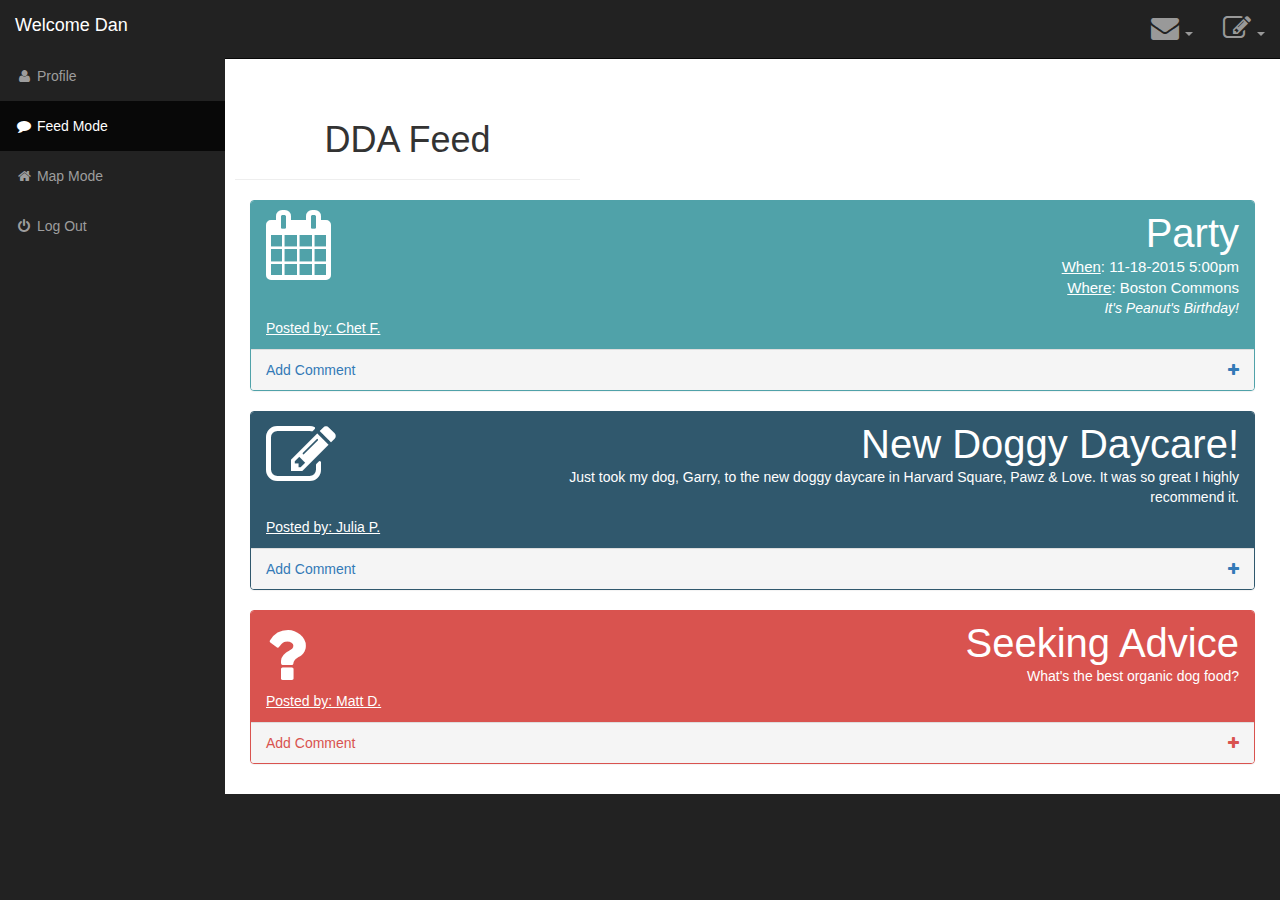
==== bootstrap_template/index.html @ 86d38ddc "Adding events to feed" ====
<!DOCTYPE html>
<html lang="en">

<head>

    <meta charset="utf-8">
    <meta http-equiv="X-UA-Compatible" content="IE=edge">
    <meta name="viewport" content="width=device-width, initial-scale=1">
    <meta name="description" content="">
    <meta name="author" content="">

    <title>SB Admin - Bootstrap Admin Template</title>

    <!-- Bootstrap Core CSS -->
    <link href="css/bootstrap.min.css" rel="stylesheet">

    <!-- Custom CSS -->
    <link href="css/sb-admin.css" rel="stylesheet">
    <link href="css/main.css" rel="stylesheet">

    <!-- Morris Charts CSS -->
    <link href="css/plugins/morris.css" rel="stylesheet">

    <!-- Custom Fonts -->
    <link href="font-awesome/css/font-awesome.min.css" rel="stylesheet" type="text/css">

    <link rel="stylesheet" type="text/css" href="css/main.css">

   
    <!-- HTML5 Shim and Respond.js IE8 support of HTML5 elements and media queries -->
    <!-- WARNING: Respond.js doesn't work if you view the page via file:// -->
    <!--[if lt IE 9]>
        <script src="https://oss.maxcdn.com/libs/html5shiv/3.7.0/html5shiv.js"></script>
        <script src="https://oss.maxcdn.com/libs/respond.js/1.4.2/respond.min.js"></script>
    <![endif]-->

</head>

<body>

    <div id="wrapper">

        <!-- CREATE EVENT Modal -->
<div class="modal fade" id="createEvent" tabindex="-1" role="dialog" aria-labelledby="myModalLabel">
  <div class="modal-dialog" role="document">
    <div class="modal-content">
      <div class="modal-header">
        <button type="button" class="close" data-dismiss="modal" aria-label="Close"><span aria-hidden="true">&times;</span></button>
        <h4 class="modal-title" id="myModalLabel">Create New Event</h4>
      </div>
      <div class="modal-body">
        <div class="row">
            <div class="col-md-1 col-xs-1"></div>
            <div class="col-md-10 col-xs-10">
                <form id="eventForm" name="eventForm">
                    <input type="text" id="eventName" name="eventName" placeholder="Event Name"> <br>
                    <input type="text" id="dateTime" name="dateTime" placeholder="Date & Time"> <br>
                    <input type="text" id="location" name="location" placeholder="Location"> <br>
                    <input type="text" id="description" name="description" placeholder="Description"> <br>

                    
                    <button type="submit" class="btn btn-primary pull-right" style="width: 100px;">Post</button>
                </form>
            </div>
            <div class="col-md-1 col-xs-1"></div>
        </div>
      </div>
    </div>
  </div>
</div>

        <!-- ASK ADVICE Modal -->
<div class="modal fade" id="writePost" tabindex="-1" role="dialog" aria-labelledby="myModalLabel">
    <div class="modal-dialog" role="document">
        <div class="modal-content">
            <div class="modal-header">
                <button type="button" class="close" data-dismiss="modal" aria-label="Close"><span aria-hidden="true">&times;</span></button>
                <h4 class="modal-title" id="myModalLabel">Write a Post</h4>
            </div>
            <div class="modal-body">
                <div class="row">
                    <div class="col-md-1 col-xs-1"></div>
                    <div class="col-md-10 col-xs-10">
                        <form id="postForm" name="postForm">
                            <input type="text" id="postName" name="postName" placeholder="Post Title"> <br>
                            <textarea id="postContent" rows="10" placeholder="Post Content"></textarea>
                            <button type="submit" class="btn btn-primary pull-right" style="width: 100px;">Post</button>
                        </form>
                    </div>
                    <div class="col-md-1 col-xs-1"></div>
                </div>
        
            </div>
        </div>
    </div>
</div>

        <!-- WRITE POST Modal -->
<div class="modal fade" id="askAdvice" tabindex="-1" role="dialog" aria-labelledby="myModalLabel">
    <div class="modal-dialog" role="document">
        <div class="modal-content">
            <div class="modal-header">
                <button type="button" class="close" data-dismiss="modal" aria-label="Close"><span aria-hidden="true">&times;</span></button>
                <h4 class="modal-title" id="myModalLabel">Ask for Advice</h4>
            </div>
            <div class="modal-body">
                <div class="row">
                    <div class="col-md-1 col-xs-1"></div>
                    <div class="col-md-10 col-xs-10">
                        <form id="askForm" name="askForm">
                            <input type="text" id="askName" name="askName" placeholder="Post Title"> <br>
                            <textarea id="askContent" rows="10" placeholder="Ask DDA users for advice! For example: Peanut has been vomiting blue liquid all day! What should I do?"></textarea>
                            <button type="submit" class="btn btn-primary pull-right" style="width: 100px;">Post</button>
                        </form>
                    </div>
                    <div class="col-md-1 col-xs-1"></div>
                </div>
            </div>
        </div>
    </div>
</div>

        <!-- Navigation -->
        <nav class="navbar navbar-inverse navbar-fixed-top" role="navigation">
            <!-- Brand and toggle get grouped for better mobile display -->
            <div class="navbar-header">
                <button type="button" class="navbar-toggle" data-toggle="collapse" data-target=".navbar-ex1-collapse">
                    <span class="sr-only">Toggle navigation</span>
                    <span class="icon-bar"></span>
                    <span class="icon-bar"></span>
                    <span class="icon-bar"></span>
                </button>
                <a class="navbar-brand" href="index.html">Welcome Dan</a>
            </div>
            <!-- Top Menu Items -->
            <ul class="nav navbar-right top-nav">
                <li class="dropdown">
                    <a href="#" class="dropdown-toggle" data-toggle="dropdown"><i class="fa fa-envelope  fa-2x"></i> <b class="caret"></b></a>
                    <ul class="dropdown-menu message-dropdown">
                        <li class="message-preview">
                            <a href="#">
                                <div class="media">
                                    <span class="pull-left">
                                        <img class="media-object" src="http://placehold.it/50x50" alt="">
                                    </span>
                                    <div class="media-body">
                                        <h5 class="media-heading"><strong>John Smith</strong>
                                        </h5>
                                        <p class="small text-muted"><i class="fa fa-clock-o"></i> Yesterday at 4:32 PM</p>
                                        <p>Lorem ipsum dolor sit amet, consectetur...</p>
                                    </div>
                                </div>
                            </a>
                        </li>
                        <li class="message-preview">
                            <a href="#">
                                <div class="media">
                                    <span class="pull-left">
                                        <img class="media-object" src="http://placehold.it/50x50" alt="">
                                    </span>
                                    <div class="media-body">
                                        <h5 class="media-heading"><strong>John Smith</strong>
                                        </h5>
                                        <p class="small text-muted"><i class="fa fa-clock-o"></i> Yesterday at 4:32 PM</p>
                                        <p>Lorem ipsum dolor sit amet, consectetur...</p>
                                    </div>
                                </div>
                            </a>
                        </li>
                        <li class="message-preview">
                            <a href="#">
                                <div class="media">
                                    <span class="pull-left">
                                        <img class="media-object" src="http://placehold.it/50x50" alt="">
                                    </span>
                                    <div class="media-body">
                                        <h5 class="media-heading"><strong>John Smith</strong>
                                        </h5>
                                        <p class="small text-muted"><i class="fa fa-clock-o"></i> Yesterday at 4:32 PM</p>
                                        <p>Lorem ipsum dolor sit amet, consectetur...</p>
                                    </div>
                                </div>
                            </a>
                        </li>
                        <li class="message-footer">
                            <a href="#">Read All New Messages</a>
                        </li>
                    </ul>
                </li>

                <!-- ADD  -->
                       <li class="dropdown">
                    <a href="#" class="dropdown-toggle" data-toggle="dropdown"><i class="fa fa-pencil-square-o fa-2x"></i> <b class="caret"></b></a>
                    <ul class="dropdown-menu message-dropdown">
                        <li class="message-preview">
                            <!-- Button trigger modal -->
                    <!-- <button type="button" class="btn btn-primary btn-lg" data-toggle="modal" data-target="#myModal"> -->
                    <a class="btn" data-toggle="modal" data-target="#createEvent">
                                <h4>Create New Event</h4>
                            </a>
                           <!--  </button> -->
                        </li>
                        <li class="message-preview">
                            <a class="btn" data-toggle="modal" data-target="#askAdvice">
                                <h4>Ask For Advice</h4>
                            </a>
                        </li>
                        <li class="message-preview">
                            <a class="btn" data-toggle="modal" data-target="#writePost">
                                <h4>Write A Post</h4>
                            </a>
                        </li>
                        
                    </ul>
                </li>


            </ul>


            <!-- Sidebar Menu Items - These collapse to the responsive navigation menu on small screens -->
            <div class="collapse navbar-collapse navbar-ex1-collapse">
                <ul class="nav navbar-nav side-nav">
                    <li >
                        <a href="index.html"><i class="fa fa-fw fa-user"></i> Profile</a>
                    </li>
                    <li class="active">
                        <a href="index.html"><i class="fa fa-fw fa-comment"></i> Feed Mode</a>
                    </li>
                    <li>
                        <a href="index.html"><i class="fa fa-fw fa-home"></i> Map Mode</a>
                    </li>

                     <li>
                            <a href="#"><i class="fa fa-fw fa-power-off"></i> Log Out</a>
                    </li>
                </ul>
            </div>
            <!-- /.navbar-collapse -->
        </nav>

        <div id="page-wrapper">

            <div class="container-fluid">

                <!-- Page Heading -->
                <div class="row">
                    <div class="huge feed-title col-lg-4 page-header ">
                       <h1>DDA Feed </h1> 
                    </div>                      
                        
                   <!--      <ol class="breadcrumb">
                            <li class="active">
                                <i class="fa fa-dashboard"></i> Dashboard
                            </li>
                        </ol> -->
                   
                </div>
                <div class="row" id="feed">
                    <!-- Event Example -->
                    <div class="col-lg-12 col-md-12">
                        <div class="panel panel-event">
                            <div class="panel-heading">
                                <div class="row">
                                    <div class="col-xs-3">
                                        <i class="fa fa-calendar fa-5x"></i>
                                    </div>
                                    <div class="col-xs-9 text-right">
                                        <!-- Event Title -->
                                        <div class="huge">Party</div>
                                        <!-- Date & Time -->
                                        <div class="event-info"> <u>When</u>: 11-18-2015 5:00pm</div>    
                                        <!-- Location -->
                                        <div class="event-info"> <u>Where</u>: Boston Commons</div>
                                        <!-- Description -->
                                        <div><i>It's Peanut's Birthday!</i></div>
                                      
                                    </div>
                                </div>

                                <div class="row">
                                        <div class="col-xs-6">
                                         <!-- Posted by -->
                                            <div class="pull-left poster">
                                                <u>Posted by: Chet F.</u>
                                            </div>
                                        </div>
                                </div>

                            </div>
                            <a href="#">
                                <div class="panel-footer">
                                    <span class="pull-left">Add Comment</span>
                                    <span class="pull-right"><i class="fa fa-plus"></i></span>
                                    <div class="clearfix"></div>
                                </div>
                            </a>
                        </div>
                    </div>

                    <!-- Post Example -->
                    <div class="col-lg-12 col-md-12">
                        <div class="panel panel-post">
                            <div class="panel-heading">
                                <div class="row">
                                    <div class="col-xs-3">
                                        <i class="fa fa-pencil-square-o fa-5x"></i>
                                    </div>
                                    <div class="col-xs-9 text-right">   
                                    <!-- Post Title -->
                                        <div class="huge">New Doggy Daycare!</div>
                                        
                                    <!-- Content -->
                                        <div >
                                            <p>Just took my dog, Garry, to the new doggy daycare in Harvard Square, Pawz & Love. It was so great I highly recommend it.
                                            </p>
                                        </div>
                                    </div>
                                </div>
                                <div class="row">
                                        <div class="col-xs-6">
                                         <!-- Posted by -->
                                            <div class="pull-left poster">
                                                <u>Posted by: Julia P.</u>
                                            </div>
                                        </div>
                                </div>
                            </div>
                            <a href="#">
                                <div class="panel-footer">
                                    <span class="pull-left">Add Comment</span>
                                    <span class="pull-right"><i class="fa fa-plus"></i></span>
                                    <div class="clearfix"></div>
                                </div>
                            </a>
                        </div>
                    </div>


                    <div class="col-lg-12 col-md-12">
                        <div class="panel panel-red">
                            <div class="panel-heading">
                                <div class="row">
                                    <div class="col-xs-3">
                                        <i class="fa fa-question fa-5x"></i>
                                    </div>
                                    <div class="col-xs-9 text-right">
                                        <div class="huge">Seeking Advice</div>
                                        <div>What's the best organic dog food?</div>
                                    </div>
                                </div>
                                    <div class="row">
                                        <div class="col-xs-6">
                                         <!-- Posted by -->
                                            <div class="pull-left poster">
                                                <u>Posted by: Matt D.</u>
                                            </div>
                                        </div>
                                </div>
                            </div>
                            <a href="#">
                                <div class="panel-footer">
                                    <span class="pull-left">Add Comment</span>
                                    <span class="pull-right"><i class="fa fa-plus"></i></span>
                                    <div class="clearfix"></div>
                                </div>
                            </a>
                        </div>
                    </div>

                </div>


            </div>
            <!-- /.container-fluid -->

        </div>
        <!-- /#page-wrapper -->

    </div>
    <!-- /#wrapper -->

    <!-- jQuery -->
    <script src="js/jquery.js"></script>

    <!-- Bootstrap Core JavaScript -->
    <script src="js/bootstrap.min.js"></script>

    <!-- Morris Charts JavaScript -->
    <script src="js/plugins/morris/raphael.min.js"></script>
    <script src="js/plugins/morris/morris.min.js"></script>
    <script src="js/plugins/morris/morris-data.js"></script>

     <!-- Modals JS -->
    <script src="js/modals.js" > </script>

</body>

</html>
---- bootstrap_template/css/sb-admin.css ----
/*!
 * Start Bootstrap - SB Admin Bootstrap Admin Template (http://startbootstrap.com)
 * Code licensed under the Apache License v2.0.
 * For details, see http://www.apache.org/licenses/LICENSE-2.0.
 */

/* Global Styles */

body {
    margin-top: 100px;
    background-color: #222;
}

@media(min-width:768px) {
    body {
        margin-top: 50px;
    }
}

#wrapper {
    padding-left: 0;
}

#page-wrapper {
    width: 100%;
    padding: 0;
    background-color: #fff;
}

.huge {
    font-size: 50px;
    line-height: normal;
}

@media(min-width:768px) {
    #wrapper {
        padding-left: 225px;
    }

    #page-wrapper {
        padding: 10px;
    }
}

/* Top Navigation */

.top-nav {
    padding: 0 15px;
}

.top-nav>li {
    display: inline-block;
    float: left;
}

.top-nav>li>a {
    padding-top: 15px;
    padding-bottom: 15px;
    line-height: 20px;
    color: #999;
}

.top-nav>li>a:hover,
.top-nav>li>a:focus,
.top-nav>.open>a,
.top-nav>.open>a:hover,
.top-nav>.open>a:focus {
    color: #fff;
    background-color: #000;
}

.top-nav>.open>.dropdown-menu {
    float: left;
    position: absolute;
    margin-top: 0;
    border: 1px solid rgba(0,0,0,.15);
    border-top-left-radius: 0;
    border-top-right-radius: 0;
    background-color: #fff;
    -webkit-box-shadow: 0 6px 12px rgba(0,0,0,.175);
    box-shadow: 0 6px 12px rgba(0,0,0,.175);
}

.top-nav>.open>.dropdown-menu>li>a {
    white-space: normal;
}

ul.message-dropdown {
    padding: 0;
    max-height: 250px;
    overflow-x: hidden;
    overflow-y: auto;
}

li.message-preview {
    width: 275px;
    border-bottom: 1px solid rgba(0,0,0,.15);
}

li.message-preview>a {
    padding-top: 15px;
    padding-bottom: 15px;
}

li.message-footer {
    margin: 5px 0;
}

ul.alert-dropdown {
    width: 200px;
}

/* Side Navigation */

@media(min-width:768px) {
    .side-nav {
        position: fixed;
        top: 51px;
        left: 225px;
        width: 225px;
        margin-left: -225px;
        border: none;
        border-radius: 0;
        overflow-y: auto;
        background-color: #222;
        bottom: 0;
        overflow-x: hidden;
        padding-bottom: 40px;
    }

    .side-nav>li>a {
        width: 225px;
    }

    .side-nav li a:hover,
    .side-nav li a:focus {
        outline: none;
        background-color: #000 !important;
    }
}

.side-nav>li>ul {
    padding: 0;
}

.side-nav>li>ul>li>a {
    display: block;
    padding: 10px 15px 10px 38px;
    text-decoration: none;
    color: #999;
}

.side-nav>li>ul>li>a:hover {
    color: #fff;
}

/* Flot Chart Containers */

.flot-chart {
    display: block;
    height: 400px;
}

.flot-chart-content {
    width: 100%;
    height: 100%;
}

/* Custom Colored Panels */

.huge {
    font-size: 40px;
}

.panel-green {
    border-color: #5cb85c;
}

.panel-green > .panel-heading {
    border-color: #5cb85c;
    color: #fff;
    background-color: #5cb85c;
}

.panel-green > a {
    color: #5cb85c;
}

.panel-green > a:hover {
    color: #3d8b3d;
}

.panel-purple {
    border-color: #9B30FF;
}

.panel-purple > .panel-heading {
    border-color: #9B30FF;
    color: #fff;
    background-color: #9B30FF;
}

.panel-purple > a {
    color: #9B30FF;
}

.panel-purple > a:hover {
    color: #9B30FF;
}

.panel-red {
    border-color: #d9534f;
}

.panel-red > .panel-heading {
    border-color: #d9534f;
    color: #fff;
    background-color: #d9534f;
}

.panel-red > a {
    color: #d9534f;
}

.panel-red > a:hover {
    color: #b52b27;
}

.panel-yellow {
    border-color: #f0ad4e;
}

.panel-yellow > .panel-heading {
    border-color: #f0ad4e;
    color: #fff;
    background-color: #f0ad4e;
}

.panel-yellow > a {
    color: #f0ad4e;
}

.panel-yellow > a:hover {
    color: #df8a13;
}
---- bootstrap_template/css/main.css ----
form {
	text-align: center;
}   

input {
	border-top: none;
	border-left: none;
	border-right: none;
	width: 100%;
	margin-bottom: 15px;
	margin-top: 15px;
}

textarea {
	width: 100%;
    margin-bottom: 15px;
    margin-top: 15px;
}
input:focus, input:active, textarea:focus, textarea:active {
	outline: none;
}
.feed-title {
	text-align: center;
}

.poster {
	color: #fff;
}

.event-info {
	font-size: 15px;
}

/* New Custom Panel Colors */
.panel-post {
    border-color: #30586d;
}

.panel-post > .panel-heading {
    border-color: #30586d;
    color: #fff;
    background-color: #30586d;
}

.panel-event {
    border-color: #50a2a9;
}

.panel-event > .panel-heading {
    border-color: #50a2a9;
    color: #fff;
    background-color: #50a2a9;
}

/*#50a2a9*/
---- bootstrap_template/css/plugins/morris.css ----
.morris-hover{position:absolute;z-index:1000}.morris-hover.morris-default-style{border-radius:10px;padding:6px;color:#666;background:rgba(255,255,255,0.8);border:solid 2px rgba(230,230,230,0.8);font-family:sans-serif;font-size:12px;text-align:center}.morris-hover.morris-default-style .morris-hover-row-label{font-weight:bold;margin:0.25em 0}
.morris-hover.morris-default-style .morris-hover-point{white-space:nowrap;margin:0.1em 0}
---- bootstrap_template/css/main.css ----
form {
	text-align: center;
}   

input {
	border-top: none;
	border-left: none;
	border-right: none;
	width: 100%;
	margin-bottom: 15px;
	margin-top: 15px;
}

textarea {
	width: 100%;
    margin-bottom: 15px;
    margin-top: 15px;
}
input:focus, input:active, textarea:focus, textarea:active {
	outline: none;
}
.feed-title {
	text-align: center;
}

.poster {
	color: #fff;
}

.event-info {
	font-size: 15px;
}

/* New Custom Panel Colors */
.panel-post {
    border-color: #30586d;
}

.panel-post > .panel-heading {
    border-color: #30586d;
    color: #fff;
    background-color: #30586d;
}

.panel-event {
    border-color: #50a2a9;
}

.panel-event > .panel-heading {
    border-color: #50a2a9;
    color: #fff;
    background-color: #50a2a9;
}

/*#50a2a9*/
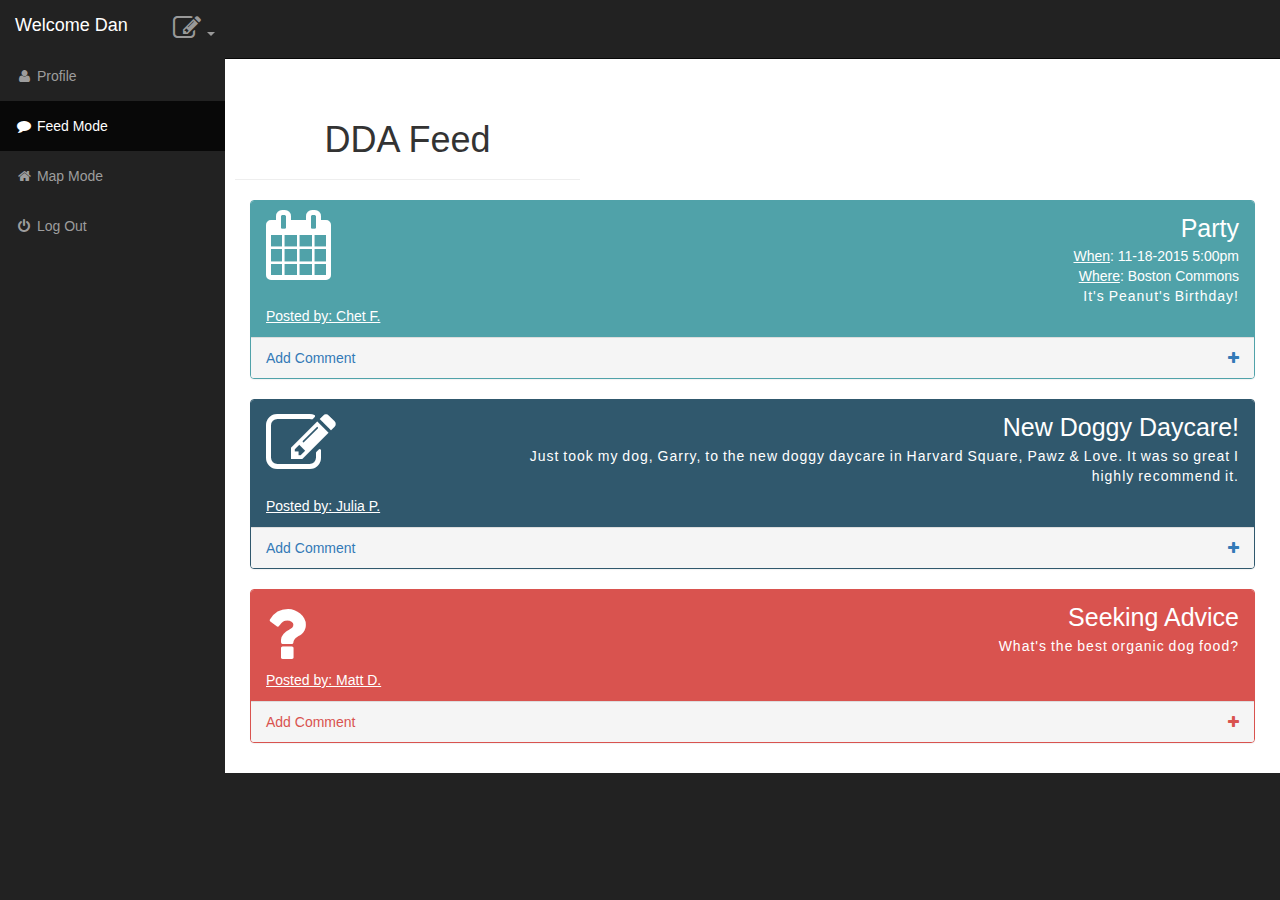
==== commit 1f9ffb92: "More Style Updates" ====
--- a/bootstrap_template/index.html
+++ b/bootstrap_template/index.html
@@ -23,8 +23,6 @@
 
     <!-- Custom Fonts -->
     <link href="font-awesome/css/font-awesome.min.css" rel="stylesheet" type="text/css">
-
-    <link rel="stylesheet" type="text/css" href="css/main.css">
 
    
     <!-- HTML5 Shim and Respond.js IE8 support of HTML5 elements and media queries -->
@@ -49,75 +47,56 @@
         <h4 class="modal-title" id="myModalLabel">Create New Event</h4>
       </div>
       <div class="modal-body">
-        <div class="row">
-            <div class="col-md-1 col-xs-1"></div>
-            <div class="col-md-10 col-xs-10">
-                <form id="eventForm" name="eventForm">
-                    <input type="text" id="eventName" name="eventName" placeholder="Event Name"> <br>
-                    <input type="text" id="dateTime" name="dateTime" placeholder="Date & Time"> <br>
-                    <input type="text" id="location" name="location" placeholder="Location"> <br>
-                    <input type="text" id="description" name="description" placeholder="Description"> <br>
-
-                    
-                    <button type="submit" class="btn btn-primary pull-right" style="width: 100px;">Post</button>
-                </form>
-            </div>
-            <div class="col-md-1 col-xs-1"></div>
-        </div>
+        <form id="eventForm" name="eventForm">
+            <input type="text" id="eventName" name="eventName" placeholder="Event Name"> <br>
+            <input type="text" id="dateTime" name="dateTime" placeholder="Date & Time"> <br>
+            <input type="text" id="location" name="location" placeholder="Location"> <br>
+            <input type="text" id="description" name="description" placeholder="Description"> <br>
+
+            <button type="button" class="btn btn-default" data-dismiss="modal">Close</button>
+            <button type="submit" class="btn btn-primary">Post</button>
+        </form>
       </div>
     </div>
   </div>
 </div>
 
         <!-- ASK ADVICE Modal -->
+<div class="modal fade" id="askAdvice" tabindex="-1" role="dialog" aria-labelledby="myModalLabel">
+  <div class="modal-dialog" role="document">
+    <div class="modal-content">
+      <div class="modal-header">
+        <button type="button" class="close" data-dismiss="modal" aria-label="Close"><span aria-hidden="true">&times;</span></button>
+        <h4 class="modal-title" id="myModalLabel">Modal title</h4>
+      </div>
+      <div class="modal-body">
+        ...
+      </div>
+      <div class="modal-footer">
+        <button type="button" class="btn btn-default" data-dismiss="modal">Close</button>
+        <button type="button" class="btn btn-primary">Save changes</button>
+      </div>
+    </div>
+  </div>
+</div>
+
+        <!-- WRITE POST Modal -->
 <div class="modal fade" id="writePost" tabindex="-1" role="dialog" aria-labelledby="myModalLabel">
-    <div class="modal-dialog" role="document">
-        <div class="modal-content">
-            <div class="modal-header">
-                <button type="button" class="close" data-dismiss="modal" aria-label="Close"><span aria-hidden="true">&times;</span></button>
-                <h4 class="modal-title" id="myModalLabel">Write a Post</h4>
-            </div>
-            <div class="modal-body">
-                <div class="row">
-                    <div class="col-md-1 col-xs-1"></div>
-                    <div class="col-md-10 col-xs-10">
-                        <form id="postForm" name="postForm">
-                            <input type="text" id="postName" name="postName" placeholder="Post Title"> <br>
-                            <textarea id="postContent" rows="10" placeholder="Post Content"></textarea>
-                            <button type="submit" class="btn btn-primary pull-right" style="width: 100px;">Post</button>
-                        </form>
-                    </div>
-                    <div class="col-md-1 col-xs-1"></div>
-                </div>
-        
-            </div>
-        </div>
+  <div class="modal-dialog" role="document">
+    <div class="modal-content">
+      <div class="modal-header">
+        <button type="button" class="close" data-dismiss="modal" aria-label="Close"><span aria-hidden="true">&times;</span></button>
+        <h4 class="modal-title" id="myModalLabel">Modal title</h4>
+      </div>
+      <div class="modal-body">
+        ...
+      </div>
+      <div class="modal-footer">
+        <button type="button" class="btn btn-default" data-dismiss="modal">Close</button>
+        <button type="button" class="btn btn-primary">Save changes</button>
+      </div>
     </div>
-</div>
-
-        <!-- WRITE POST Modal -->
-<div class="modal fade" id="askAdvice" tabindex="-1" role="dialog" aria-labelledby="myModalLabel">
-    <div class="modal-dialog" role="document">
-        <div class="modal-content">
-            <div class="modal-header">
-                <button type="button" class="close" data-dismiss="modal" aria-label="Close"><span aria-hidden="true">&times;</span></button>
-                <h4 class="modal-title" id="myModalLabel">Ask for Advice</h4>
-            </div>
-            <div class="modal-body">
-                <div class="row">
-                    <div class="col-md-1 col-xs-1"></div>
-                    <div class="col-md-10 col-xs-10">
-                        <form id="askForm" name="askForm">
-                            <input type="text" id="askName" name="askName" placeholder="Post Title"> <br>
-                            <textarea id="askContent" rows="10" placeholder="Ask DDA users for advice! For example: Peanut has been vomiting blue liquid all day! What should I do?"></textarea>
-                            <button type="submit" class="btn btn-primary pull-right" style="width: 100px;">Post</button>
-                        </form>
-                    </div>
-                    <div class="col-md-1 col-xs-1"></div>
-                </div>
-            </div>
-        </div>
-    </div>
+  </div>
 </div>
 
         <!-- Navigation -->
@@ -131,10 +110,11 @@
                     <span class="icon-bar"></span>
                 </button>
                 <a class="navbar-brand" href="index.html">Welcome Dan</a>
-            </div>
+           
             <!-- Top Menu Items -->
-            <ul class="nav navbar-right top-nav">
-                <li class="dropdown">
+            <ul class="nav navbar-left top-nav">
+
+    <!--             <li class="dropdown">
                     <a href="#" class="dropdown-toggle" data-toggle="dropdown"><i class="fa fa-envelope  fa-2x"></i> <b class="caret"></b></a>
                     <ul class="dropdown-menu message-dropdown">
                         <li class="message-preview">
@@ -186,7 +166,8 @@
                             <a href="#">Read All New Messages</a>
                         </li>
                     </ul>
-                </li>
+
+                </li> -->
 
                 <!-- ADD  -->
                        <li class="dropdown">
@@ -196,26 +177,26 @@
                             <!-- Button trigger modal -->
                     <!-- <button type="button" class="btn btn-primary btn-lg" data-toggle="modal" data-target="#myModal"> -->
                     <a class="btn" data-toggle="modal" data-target="#createEvent">
-                                <h4>Create New Event</h4>
+                                <h6>Create New Event</h6>
                             </a>
                            <!--  </button> -->
                         </li>
                         <li class="message-preview">
                             <a class="btn" data-toggle="modal" data-target="#askAdvice">
-                                <h4>Ask For Advice</h4>
+                                <h6>Ask For Advice</h6>
                             </a>
                         </li>
                         <li class="message-preview">
                             <a class="btn" data-toggle="modal" data-target="#writePost">
-                                <h4>Write A Post</h4>
+                                <h6>Write A Post</h6>
                             </a>
                         </li>
                         
                     </ul>
                 </li>
 
-
             </ul>
+             </div>
 
 
             <!-- Sidebar Menu Items - These collapse to the responsive navigation menu on small screens -->
@@ -256,7 +237,8 @@
                         </ol> -->
                    
                 </div>
-                <div class="row" id="feed">
+                <div class="row">
+
                     <!-- Event Example -->
                     <div class="col-lg-12 col-md-12">
                         <div class="panel panel-event">
@@ -267,13 +249,13 @@
                                     </div>
                                     <div class="col-xs-9 text-right">
                                         <!-- Event Title -->
-                                        <div class="huge">Party</div>
+                                        <div class="title">Party</div>
                                         <!-- Date & Time -->
                                         <div class="event-info"> <u>When</u>: 11-18-2015 5:00pm</div>    
                                         <!-- Location -->
                                         <div class="event-info"> <u>Where</u>: Boston Commons</div>
                                         <!-- Description -->
-                                        <div><i>It's Peanut's Birthday!</i></div>
+                                        <div class="desc">It's Peanut's Birthday!</div>
                                       
                                     </div>
                                 </div>
@@ -308,10 +290,10 @@
                                     </div>
                                     <div class="col-xs-9 text-right">   
                                     <!-- Post Title -->
-                                        <div class="huge">New Doggy Daycare!</div>
+                                        <div class="title">New Doggy Daycare!</div>
                                         
                                     <!-- Content -->
-                                        <div >
+                                        <div class="desc">
                                             <p>Just took my dog, Garry, to the new doggy daycare in Harvard Square, Pawz & Love. It was so great I highly recommend it.
                                             </p>
                                         </div>
@@ -336,7 +318,7 @@
                         </div>
                     </div>
 
-
+                    <!-- Advice Example -->
                     <div class="col-lg-12 col-md-12">
                         <div class="panel panel-red">
                             <div class="panel-heading">
@@ -345,8 +327,10 @@
                                         <i class="fa fa-question fa-5x"></i>
                                     </div>
                                     <div class="col-xs-9 text-right">
-                                        <div class="huge">Seeking Advice</div>
-                                        <div>What's the best organic dog food?</div>
+                                       <!-- Title -->
+                                        <div class="title">Seeking Advice</div>
+                                        <!-- Question -->
+                                        <div class="desc">What's the best organic dog food?</div>
                                     </div>
                                 </div>
                                     <div class="row">
--- a/bootstrap_template/css/main.css
+++ b/bootstrap_template/css/main.css
@@ -2,23 +2,6 @@
 	text-align: center;
 }   
 
-input {
-	border-top: none;
-	border-left: none;
-	border-right: none;
-	width: 100%;
-	margin-bottom: 15px;
-	margin-top: 15px;
-}
-
-textarea {
-	width: 100%;
-    margin-bottom: 15px;
-    margin-top: 15px;
-}
-input:focus, input:active, textarea:focus, textarea:active {
-	outline: none;
-}
 .feed-title {
 	text-align: center;
 }
@@ -28,8 +11,30 @@
 }
 
 .event-info {
-	font-size: 15px;
+	font-size: 14px;
 }
+
+.desc {
+	/*font-style: italic;*/
+	font-weight: 100;
+	word-spacing: -1px;
+	letter-spacing: 1.01px;
+}
+
+.title {
+	font-size: 25px;
+	font-weight: 200;
+}
+
+/* Dropdowns */
+li.message-preview>a {
+	padding: 0px !important;
+}
+
+li.message-preview {
+	width: auto;
+}
+
 
 /* New Custom Panel Colors */
 .panel-post {
@@ -52,4 +57,4 @@
     background-color: #50a2a9;
 }
 
-/*#50a2a9*/
+/*#50a2a9*/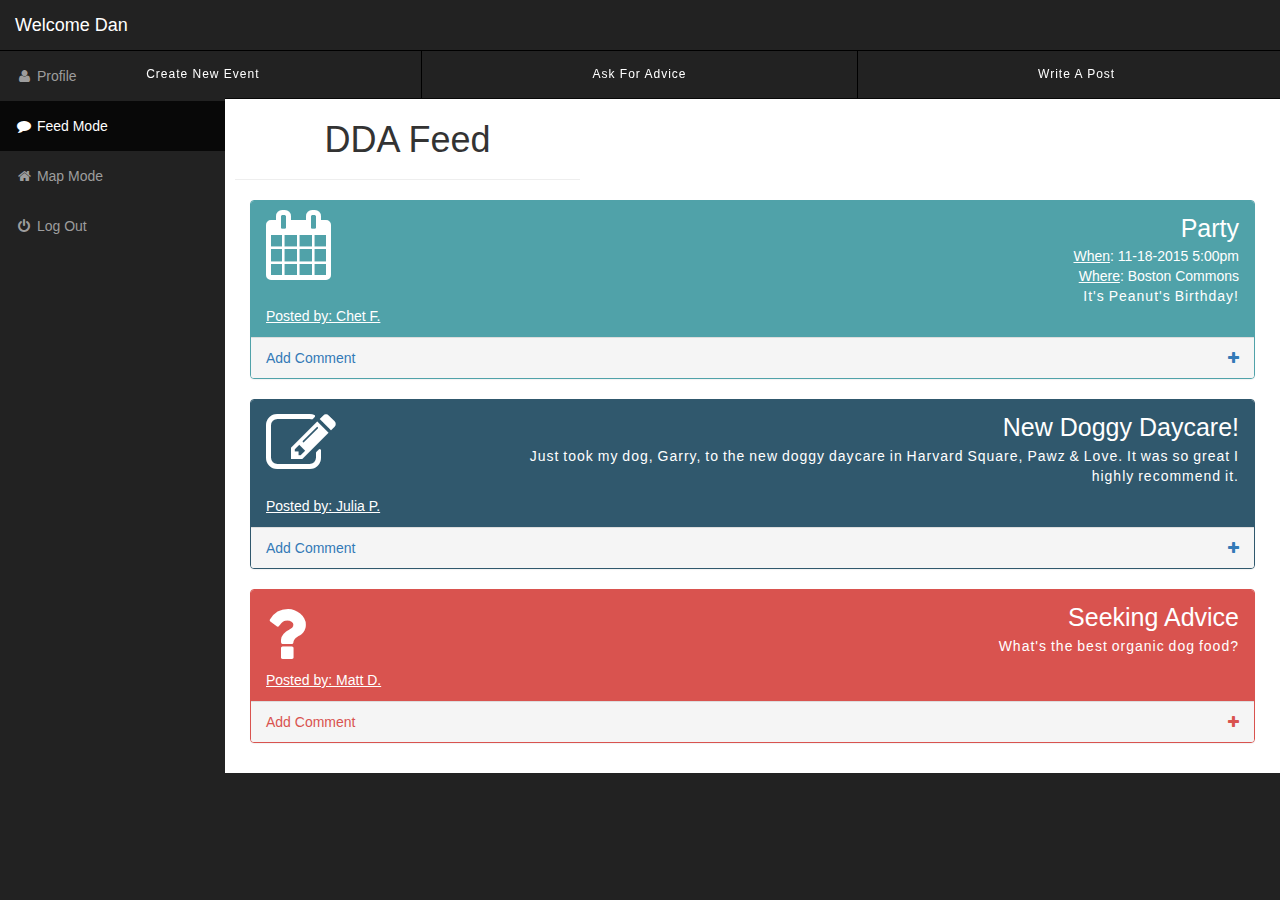
==== commit b633ccfc: "Changed create event menu" ====
--- a/bootstrap_template/index.html
+++ b/bootstrap_template/index.html
@@ -23,6 +23,8 @@
 
     <!-- Custom Fonts -->
     <link href="font-awesome/css/font-awesome.min.css" rel="stylesheet" type="text/css">
+
+    <link rel="stylesheet" type="text/css" href="css/main.css">
 
    
     <!-- HTML5 Shim and Respond.js IE8 support of HTML5 elements and media queries -->
@@ -47,56 +49,75 @@
         <h4 class="modal-title" id="myModalLabel">Create New Event</h4>
       </div>
       <div class="modal-body">
-        <form id="eventForm" name="eventForm">
-            <input type="text" id="eventName" name="eventName" placeholder="Event Name"> <br>
-            <input type="text" id="dateTime" name="dateTime" placeholder="Date & Time"> <br>
-            <input type="text" id="location" name="location" placeholder="Location"> <br>
-            <input type="text" id="description" name="description" placeholder="Description"> <br>
-
-            <button type="button" class="btn btn-default" data-dismiss="modal">Close</button>
-            <button type="submit" class="btn btn-primary">Post</button>
-        </form>
+        <div class="row">
+            <div class="col-md-1 col-xs-1"></div>
+            <div class="col-md-10 col-xs-10">
+                <form id="eventForm" name="eventForm">
+                    <input type="text" id="eventName" name="eventName" placeholder="Event Name"> <br>
+                    <input type="text" id="dateTime" name="dateTime" placeholder="Date & Time"> <br>
+                    <input type="text" id="location" name="location" placeholder="Location"> <br>
+                    <input type="text" id="description" name="description" placeholder="Description"> <br>
+
+                    
+                    <button type="submit" class="btn btn-primary pull-right" style="width: 100px;">Post</button>
+                </form>
+            </div>
+            <div class="col-md-1 col-xs-1"></div>
+        </div>
       </div>
     </div>
   </div>
 </div>
 
         <!-- ASK ADVICE Modal -->
+<div class="modal fade" id="writePost" tabindex="-1" role="dialog" aria-labelledby="myModalLabel">
+    <div class="modal-dialog" role="document">
+        <div class="modal-content">
+            <div class="modal-header">
+                <button type="button" class="close" data-dismiss="modal" aria-label="Close"><span aria-hidden="true">&times;</span></button>
+                <h4 class="modal-title" id="myModalLabel">Write a Post</h4>
+            </div>
+            <div class="modal-body">
+                <div class="row">
+                    <div class="col-md-1 col-xs-1"></div>
+                    <div class="col-md-10 col-xs-10">
+                        <form id="postForm" name="postForm">
+                            <input type="text" id="postName" name="postName" placeholder="Post Title"> <br>
+                            <textarea id="postContent" rows="10" placeholder="Post Content"></textarea>
+                            <button type="submit" class="btn btn-primary pull-right" style="width: 100px;">Post</button>
+                        </form>
+                    </div>
+                    <div class="col-md-1 col-xs-1"></div>
+                </div>
+        
+            </div>
+        </div>
+    </div>
+</div>
+
+        <!-- WRITE POST Modal -->
 <div class="modal fade" id="askAdvice" tabindex="-1" role="dialog" aria-labelledby="myModalLabel">
-  <div class="modal-dialog" role="document">
-    <div class="modal-content">
-      <div class="modal-header">
-        <button type="button" class="close" data-dismiss="modal" aria-label="Close"><span aria-hidden="true">&times;</span></button>
-        <h4 class="modal-title" id="myModalLabel">Modal title</h4>
-      </div>
-      <div class="modal-body">
-        ...
-      </div>
-      <div class="modal-footer">
-        <button type="button" class="btn btn-default" data-dismiss="modal">Close</button>
-        <button type="button" class="btn btn-primary">Save changes</button>
-      </div>
+    <div class="modal-dialog" role="document">
+        <div class="modal-content">
+            <div class="modal-header">
+                <button type="button" class="close" data-dismiss="modal" aria-label="Close"><span aria-hidden="true">&times;</span></button>
+                <h4 class="modal-title" id="myModalLabel">Ask for Advice</h4>
+            </div>
+            <div class="modal-body">
+                <div class="row">
+                    <div class="col-md-1 col-xs-1"></div>
+                    <div class="col-md-10 col-xs-10">
+                        <form id="askForm" name="askForm">
+                            <input type="text" id="askName" name="askName" placeholder="Post Title"> <br>
+                            <textarea id="askContent" rows="10" placeholder="Ask DDA users for advice! For example: Peanut has been vomiting blue liquid all day! What should I do?"></textarea>
+                            <button type="submit" class="btn btn-primary pull-right" style="width: 100px;">Post</button>
+                        </form>
+                    </div>
+                    <div class="col-md-1 col-xs-1"></div>
+                </div>
+            </div>
+        </div>
     </div>
-  </div>
-</div>
-
-        <!-- WRITE POST Modal -->
-<div class="modal fade" id="writePost" tabindex="-1" role="dialog" aria-labelledby="myModalLabel">
-  <div class="modal-dialog" role="document">
-    <div class="modal-content">
-      <div class="modal-header">
-        <button type="button" class="close" data-dismiss="modal" aria-label="Close"><span aria-hidden="true">&times;</span></button>
-        <h4 class="modal-title" id="myModalLabel">Modal title</h4>
-      </div>
-      <div class="modal-body">
-        ...
-      </div>
-      <div class="modal-footer">
-        <button type="button" class="btn btn-default" data-dismiss="modal">Close</button>
-        <button type="button" class="btn btn-primary">Save changes</button>
-      </div>
-    </div>
-  </div>
 </div>
 
         <!-- Navigation -->
@@ -112,7 +133,7 @@
                 <a class="navbar-brand" href="index.html">Welcome Dan</a>
            
             <!-- Top Menu Items -->
-            <ul class="nav navbar-left top-nav">
+                <ul class="nav navbar-left top-nav">
 
     <!--             <li class="dropdown">
                     <a href="#" class="dropdown-toggle" data-toggle="dropdown"><i class="fa fa-envelope  fa-2x"></i> <b class="caret"></b></a>
@@ -170,33 +191,16 @@
                 </li> -->
 
                 <!-- ADD  -->
-                       <li class="dropdown">
-                    <a href="#" class="dropdown-toggle" data-toggle="dropdown"><i class="fa fa-pencil-square-o fa-2x"></i> <b class="caret"></b></a>
-                    <ul class="dropdown-menu message-dropdown">
-                        <li class="message-preview">
-                            <!-- Button trigger modal -->
-                    <!-- <button type="button" class="btn btn-primary btn-lg" data-toggle="modal" data-target="#myModal"> -->
-                    <a class="btn" data-toggle="modal" data-target="#createEvent">
-                                <h6>Create New Event</h6>
-                            </a>
-                           <!--  </button> -->
-                        </li>
-                        <li class="message-preview">
-                            <a class="btn" data-toggle="modal" data-target="#askAdvice">
-                                <h6>Ask For Advice</h6>
-                            </a>
-                        </li>
-                        <li class="message-preview">
-                            <a class="btn" data-toggle="modal" data-target="#writePost">
-                                <h6>Write A Post</h6>
-                            </a>
-                        </li>
-                        
-                    </ul>
-                </li>
-
-            </ul>
-             </div>
+                    <!-- <li class="dropdown">
+                        <a href="#" class="dropdown-toggle" data-toggle="dropdown">
+                            <i class="fa fa-pencil-square-o fa-2x"></i>
+                            <b class="caret"></b>
+                        </a> -->
+
+                </ul>
+
+
+            </div>
 
 
             <!-- Sidebar Menu Items - These collapse to the responsive navigation menu on small screens -->
@@ -218,6 +222,26 @@
                 </ul>
             </div>
             <!-- /.navbar-collapse -->
+
+
+            <div class="row" style="border-top: 1px solid #000;">
+                <div class="col-md-4 col-xs-4 message-preview" style="text-align: center; border-right: 1px solid #000; ">
+                    <a class="btn" data-toggle="modal" data-target="#createEvent">
+                        <h6 style="color: #fff; font-weight: 100; letter-spacing: 1px;">Create New Event</h6>
+                    </a>
+                </div>
+                <div class="col-md-4 col-xs-4 message-preview" style="text-align: center; border-right: 1px solid #000;">
+                    <a class="btn" data-toggle="modal" data-target="#askAdvice">
+                        <h6 style="color: #fff; font-weight: 100; letter-spacing: 1px;">Ask For Advice</h6>
+                    </a>
+                </div>
+                <div class="col-md-4 col-xs-4 message-preview" style="text-align: center;">
+                    <a class="btn" data-toggle="modal" data-target="#writePost">
+                        <h6 style="color: #fff; font-weight: 100; letter-spacing: 1px;">Write A Post</h6>
+                    </a>
+                </div>
+                
+            </div>
         </nav>
 
         <div id="page-wrapper">
@@ -237,7 +261,8 @@
                         </ol> -->
                    
                 </div>
-                <div class="row">
+
+                <div class="row" id="feed">
 
                     <!-- Event Example -->
                     <div class="col-lg-12 col-md-12">
--- a/bootstrap_template/css/main.css
+++ b/bootstrap_template/css/main.css
@@ -2,6 +2,25 @@
 	text-align: center;
 }   
 
+input {
+	border-top: none;
+	border-left: none;
+	border-right: none;
+	width: 100%;
+	margin-bottom: 15px;
+	margin-top: 15px;
+}
+a {
+	text-decoration: none;
+}
+textarea {
+	width: 100%;
+    margin-bottom: 15px;
+    margin-top: 15px;
+}
+input:focus, input:active, textarea:focus, textarea:active {
+	outline: none;
+}
 .feed-title {
 	text-align: center;
 }
@@ -57,4 +76,4 @@
     background-color: #50a2a9;
 }
 
-/*#50a2a9*/+/*#50a2a9*/
--- a/bootstrap_template/css/main.css
+++ b/bootstrap_template/css/main.css
@@ -2,6 +2,25 @@
 	text-align: center;
 }   
 
+input {
+	border-top: none;
+	border-left: none;
+	border-right: none;
+	width: 100%;
+	margin-bottom: 15px;
+	margin-top: 15px;
+}
+a {
+	text-decoration: none;
+}
+textarea {
+	width: 100%;
+    margin-bottom: 15px;
+    margin-top: 15px;
+}
+input:focus, input:active, textarea:focus, textarea:active {
+	outline: none;
+}
 .feed-title {
 	text-align: center;
 }
@@ -57,4 +76,4 @@
     background-color: #50a2a9;
 }
 
-/*#50a2a9*/+/*#50a2a9*/
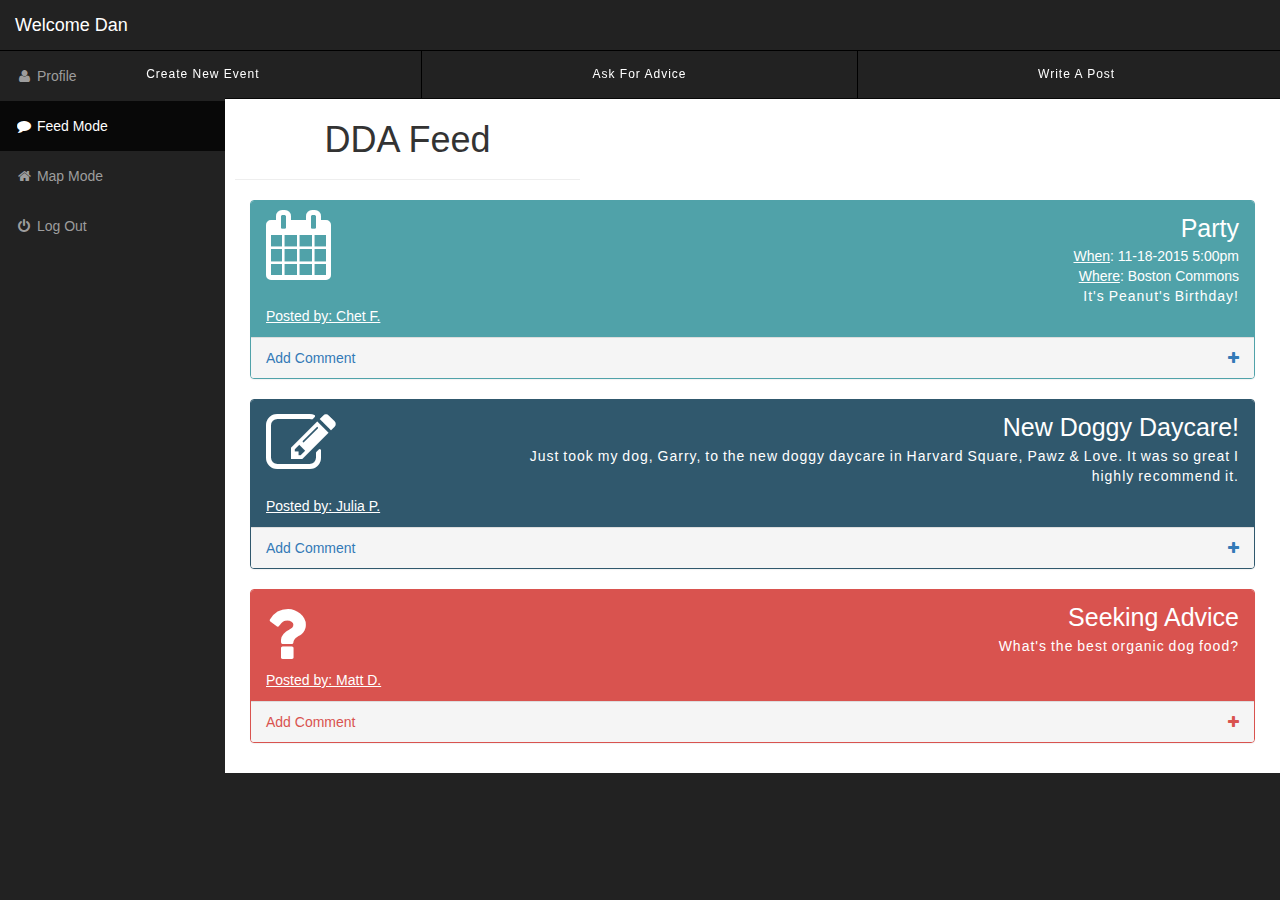
==== commit 8b6d905a: "testing re-clone" ====
--- a/bootstrap_template/index.html
+++ b/bootstrap_template/index.html
@@ -2,6 +2,7 @@
 <html lang="en">
 
 <head>
+    <!-- test -->
 
     <meta charset="utf-8">
     <meta http-equiv="X-UA-Compatible" content="IE=edge">
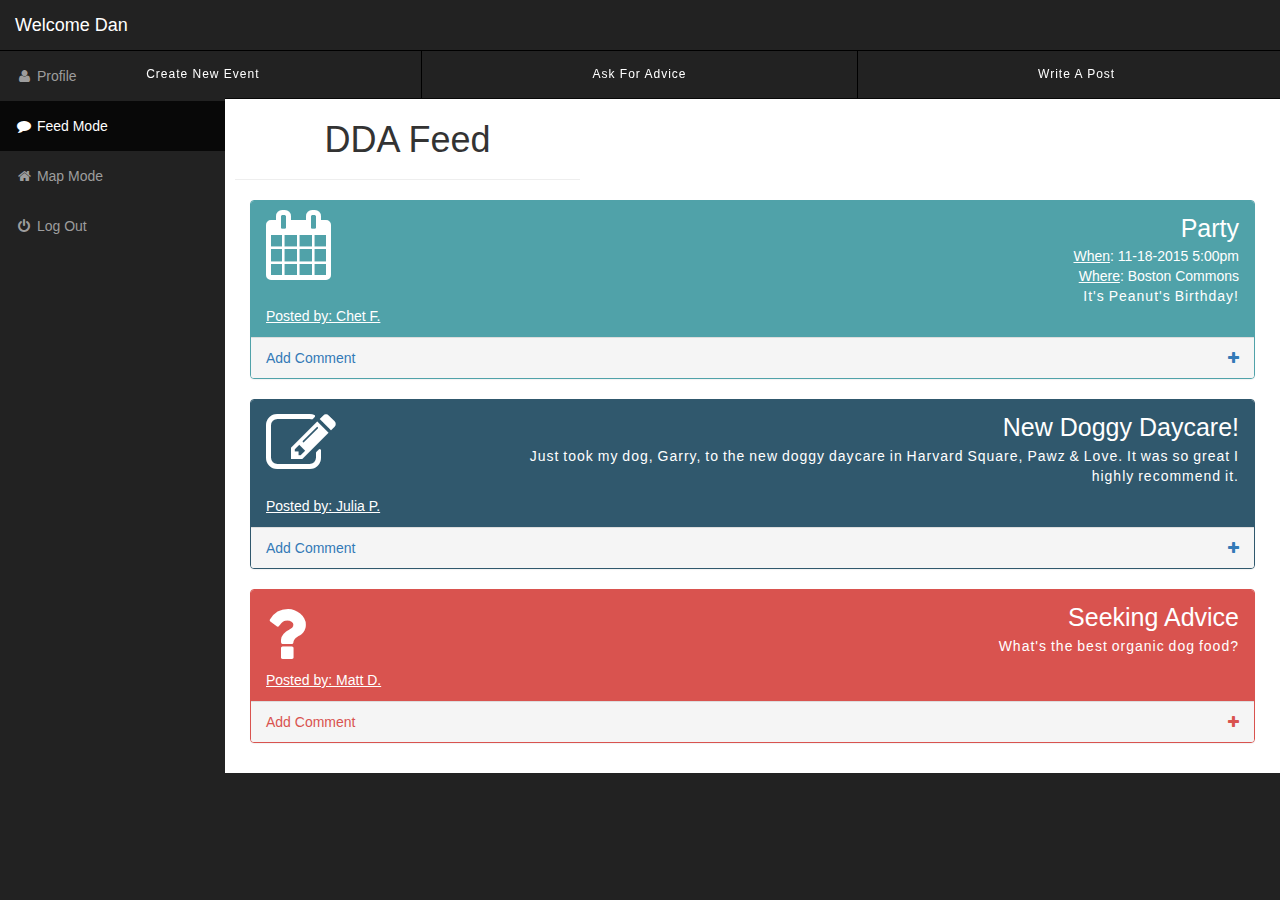
==== commit 259d76be: "re-clone all set" ====
--- a/bootstrap_template/index.html
+++ b/bootstrap_template/index.html
@@ -2,7 +2,7 @@
 <html lang="en">
 
 <head>
-    <!-- test -->
+
 
     <meta charset="utf-8">
     <meta http-equiv="X-UA-Compatible" content="IE=edge">
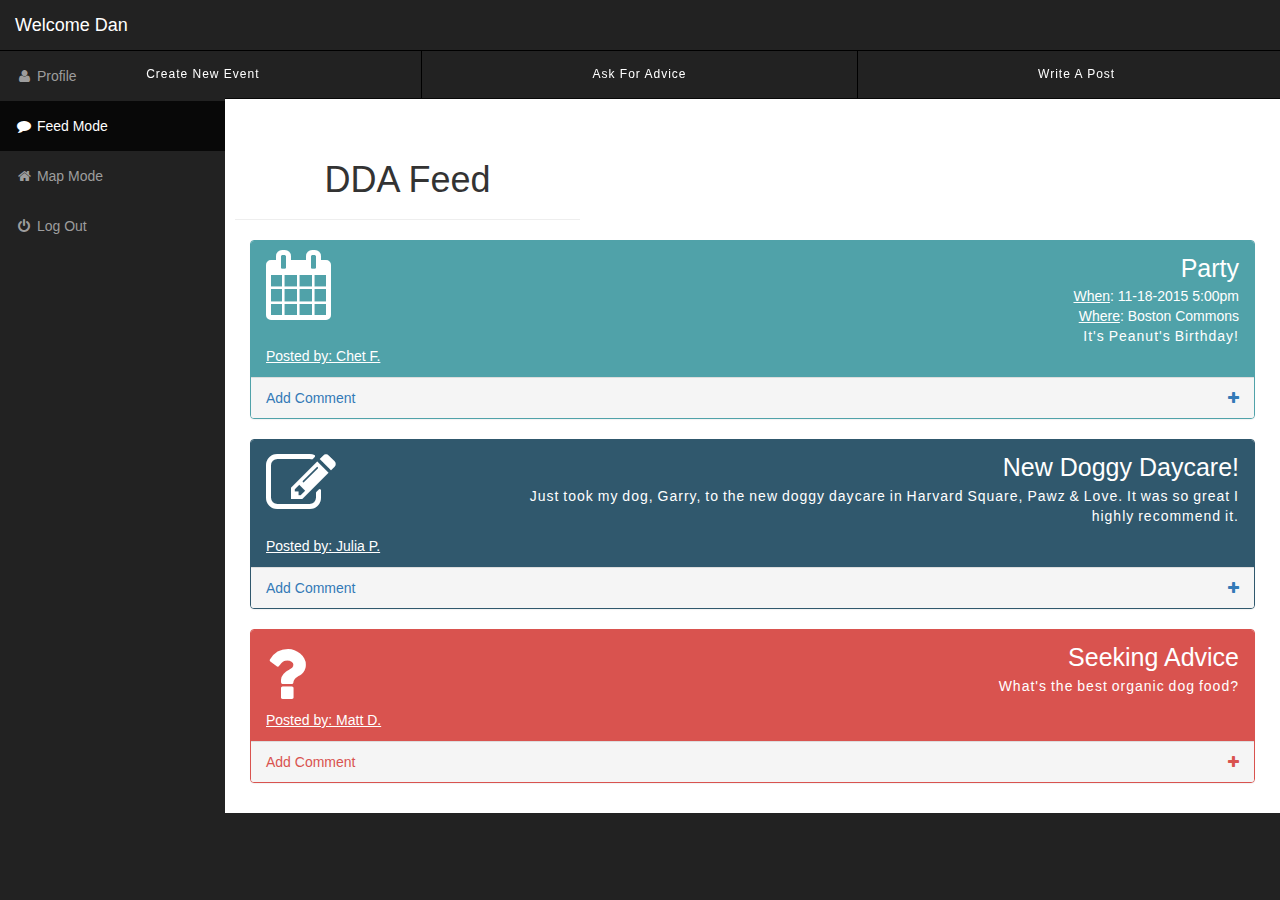
==== commit 00460c2c: "Added map" ====
--- a/bootstrap_template/index.html
+++ b/bootstrap_template/index.html
@@ -2,7 +2,6 @@
 <html lang="en">
 
 <head>
-
 
     <meta charset="utf-8">
     <meta http-equiv="X-UA-Compatible" content="IE=edge">
@@ -214,7 +213,7 @@
                         <a href="index.html"><i class="fa fa-fw fa-comment"></i> Feed Mode</a>
                     </li>
                     <li>
-                        <a href="index.html"><i class="fa fa-fw fa-home"></i> Map Mode</a>
+                        <a href="map.html"><i class="fa fa-fw fa-home"></i> Map Mode</a>
                     </li>
 
                      <li>
@@ -245,7 +244,7 @@
             </div>
         </nav>
 
-        <div id="page-wrapper">
+        <div id="page-wrapper" style="padding-top: 50px">
 
             <div class="container-fluid">
 
--- a/bootstrap_template/css/sb-admin.css
+++ b/bootstrap_template/css/sb-admin.css
@@ -7,7 +7,7 @@
 /* Global Styles */
 
 body {
-    margin-top: 100px;
+    margin-top: 50px;
     background-color: #222;
 }
 
--- a/bootstrap_template/css/main.css
+++ b/bootstrap_template/css/main.css
@@ -77,3 +77,109 @@
 }
 
 /*#50a2a9*/
+
+
+ .userLoc {
+    position: absolute;
+    top: 70%;
+    left: 50%;
+ }
+
+ .map {
+    position: relative;
+    padding-bottom: 50px;
+ }
+
+ .caret {
+    position: relative;
+    top: 50%;
+    vertical-align: top;
+    margin-top: 10px;
+ }
+
+  .fa-envelope{ 
+    margin-top: -2px !important;
+}
+
+ .park1 {
+    position: absolute;
+    left: 33%;
+    top: 55%;
+
+ }
+
+ .park2 {
+    position: absolute;
+    left: 81%;
+    top: 38%;
+
+ }
+ .park3 {
+    position: absolute;
+    left: 0%;
+    top: 0%;
+
+ }
+
+.mapImg {
+    border-radius: 10px 10px 10px 10px;
+}
+
+.legend1 { 
+   	left:8%;
+  	text-align: center;
+	position: absolute;
+	margin-top: 10px;
+
+ }
+
+ .user1 {
+    position: absolute;
+    left: 10%;
+    top: 43%;
+
+ }
+
+
+
+ .user2 {
+    position: absolute;
+    left: 60%;
+    top: 40%;
+
+ }
+
+ .user3 {
+    position: absolute;
+    left: 45%;
+    top: 45%;
+
+ }
+
+ .user4 {
+    position: absolute;
+    left: 40%;
+    top: 7%;
+
+ }
+
+ .user5 {
+    position: absolute;
+    left: 85%;
+    top: 53%;
+
+ }
+
+ .user6 {
+    position: absolute;
+    left: 68%;
+    top: 54%;
+
+ }
+
+ .user7 {
+    position: absolute;
+    left: 65%;
+    top: 55%;
+
+ }
--- a/bootstrap_template/css/main.css
+++ b/bootstrap_template/css/main.css
@@ -77,3 +77,109 @@
 }
 
 /*#50a2a9*/
+
+
+ .userLoc {
+    position: absolute;
+    top: 70%;
+    left: 50%;
+ }
+
+ .map {
+    position: relative;
+    padding-bottom: 50px;
+ }
+
+ .caret {
+    position: relative;
+    top: 50%;
+    vertical-align: top;
+    margin-top: 10px;
+ }
+
+  .fa-envelope{ 
+    margin-top: -2px !important;
+}
+
+ .park1 {
+    position: absolute;
+    left: 33%;
+    top: 55%;
+
+ }
+
+ .park2 {
+    position: absolute;
+    left: 81%;
+    top: 38%;
+
+ }
+ .park3 {
+    position: absolute;
+    left: 0%;
+    top: 0%;
+
+ }
+
+.mapImg {
+    border-radius: 10px 10px 10px 10px;
+}
+
+.legend1 { 
+   	left:8%;
+  	text-align: center;
+	position: absolute;
+	margin-top: 10px;
+
+ }
+
+ .user1 {
+    position: absolute;
+    left: 10%;
+    top: 43%;
+
+ }
+
+
+
+ .user2 {
+    position: absolute;
+    left: 60%;
+    top: 40%;
+
+ }
+
+ .user3 {
+    position: absolute;
+    left: 45%;
+    top: 45%;
+
+ }
+
+ .user4 {
+    position: absolute;
+    left: 40%;
+    top: 7%;
+
+ }
+
+ .user5 {
+    position: absolute;
+    left: 85%;
+    top: 53%;
+
+ }
+
+ .user6 {
+    position: absolute;
+    left: 68%;
+    top: 54%;
+
+ }
+
+ .user7 {
+    position: absolute;
+    left: 65%;
+    top: 55%;
+
+ }
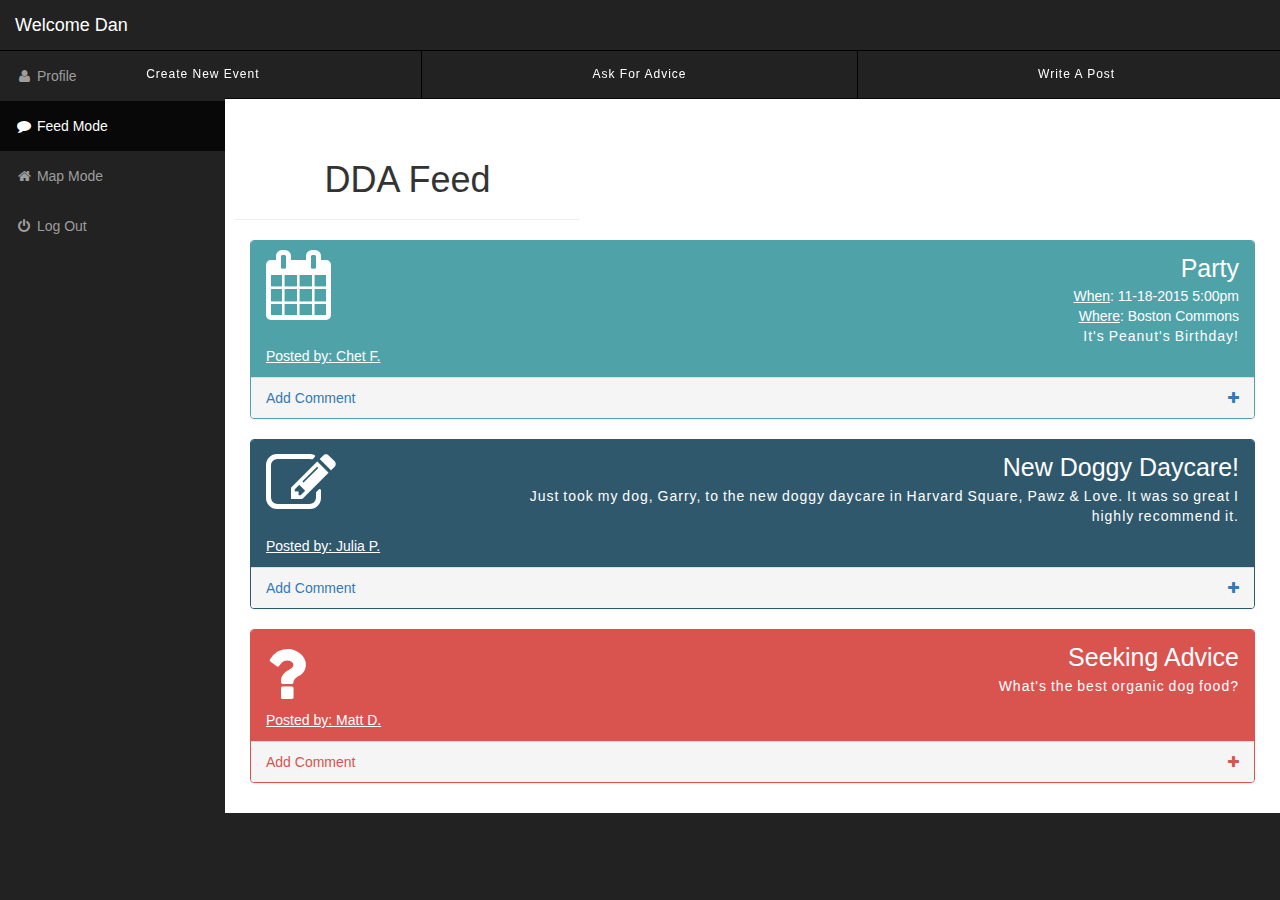
==== commit 430c83b0: "Merge branch 'event' of https://github.com/aektashah/dda into event" ====
--- a/bootstrap_template/index.html
+++ b/bootstrap_template/index.html
@@ -2,6 +2,7 @@
 <html lang="en">
 
 <head>
+
 
     <meta charset="utf-8">
     <meta http-equiv="X-UA-Compatible" content="IE=edge">
